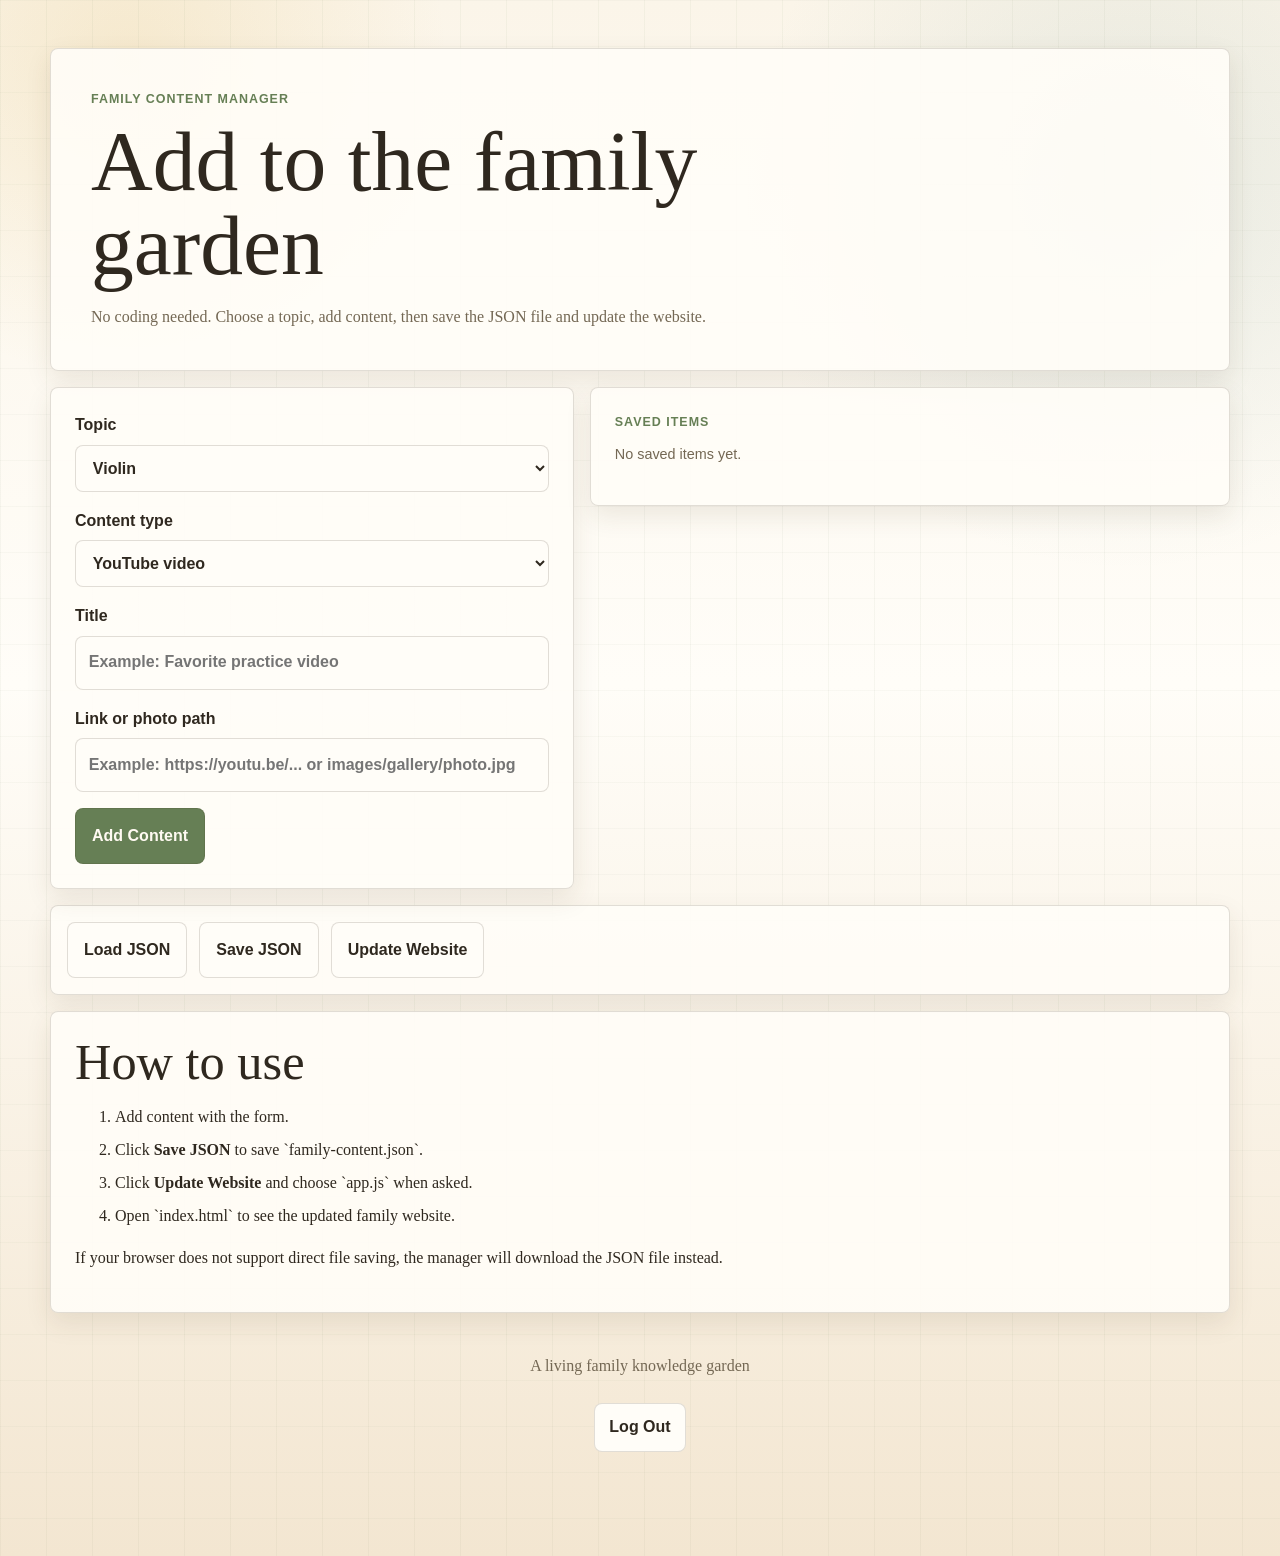
==== content-manager.html @ f442ba1f "Add files via upload" ====
<!DOCTYPE html>
<html lang="en">
<head>
  <meta charset="UTF-8">
  <meta name="viewport" content="width=device-width, initial-scale=1.0">
  <title>Content Manager | The D and L Family Website</title>
  <link rel="stylesheet" href="styles.css">
  <link rel="stylesheet" href="content-manager.css">
  <link rel="stylesheet" href="auth.css">
  <script src="auth-config.js" defer></script>
  <script src="auth.js" defer></script>
</head>
<body class="auth-locked">
  <main class="manager-shell">
    <section class="manager-hero">
      <p class="eyebrow">Family content manager</p>
      <h1>Add to the family garden</h1>
      <p>No coding needed. Choose a topic, add content, then save the JSON file and update the website.</p>
    </section>

    <section class="manager-grid">
      <form class="manager-card" id="content-form">
        <label>
          Topic
          <select id="topic-select" required></select>
        </label>

        <label>
          Content type
          <select id="content-type" required>
            <option value="videos">YouTube video</option>
            <option value="rednotePosts">RedNote / Xiaohongshu link</option>
            <option value="photos">Photo</option>
            <option value="notes">Note</option>
          </select>
        </label>

        <label class="title-field">
          Title
          <input id="content-title" type="text" placeholder="Example: Favorite practice video">
        </label>

        <label class="url-field">
          Link or photo path
          <input id="content-url" type="text" placeholder="Example: https://youtu.be/... or images/gallery/photo.jpg">
        </label>

        <label class="caption-field">
          Photo caption
          <input id="content-caption" type="text" placeholder="Example: Spring garden afternoon">
        </label>

        <label class="note-field">
          Note
          <textarea id="content-note" rows="5" placeholder="Write a family note, reminder, or reflection."></textarea>
        </label>

        <button class="manager-primary" type="submit">Add Content</button>
      </form>

      <section class="manager-card">
        <p class="eyebrow">Saved items</p>
        <div class="manager-preview" id="manager-preview"></div>
      </section>
    </section>

    <section class="manager-actions">
      <button type="button" id="load-json">Load JSON</button>
      <button type="button" id="save-json">Save JSON</button>
      <button type="button" id="update-app">Update Website</button>
    </section>

    <section class="manager-help">
      <h2>How to use</h2>
      <ol>
        <li>Add content with the form.</li>
        <li>Click <strong>Save JSON</strong> to save `family-content.json`.</li>
        <li>Click <strong>Update Website</strong> and choose `app.js` when asked.</li>
        <li>Open `index.html` to see the updated family website.</li>
      </ol>
      <p>
        If your browser does not support direct file saving, the manager will download the JSON file instead.
      </p>
    </section>

    <footer class="site-footer">
      <p>A living family knowledge garden</p>
      <button class="logout-button" type="button" data-logout>Log Out</button>
    </footer>
  </main>

  <script src="content-manager.js"></script>
</body>
</html>
---- styles.css ----
:root {
  --bg: #fbf5e9;
  --surface: #fffdf8;
  --surface-soft: #f5e8d4;
  --ink: #2f281f;
  --muted: #746854;
  --accent: #ad6743;
  --accent-dark: #70482d;
  --leaf: #667f55;
  --moss: #9bad80;
  --pond: #779f9d;
  --blossom: #cf9289;
  --sun: #dfb65c;
  --line: rgba(72, 56, 37, 0.16);
  --shadow: 0 22px 48px rgba(76, 54, 31, 0.14);
  --shadow-soft: 0 10px 26px rgba(76, 54, 31, 0.1);
  --radius: 8px;
  --max-width: 1180px;
  --serif: Georgia, "Times New Roman", serif;
  --sans: "Segoe UI", Arial, sans-serif;
}

* {
  box-sizing: border-box;
}

html {
  scroll-behavior: smooth;
}

body {
  margin: 0;
  background:
    linear-gradient(90deg, rgba(102, 127, 85, 0.055) 1px, transparent 1px),
    linear-gradient(180deg, rgba(102, 127, 85, 0.04) 1px, transparent 1px),
    radial-gradient(circle at 10% 4%, rgba(223, 182, 92, 0.2), transparent 20rem),
    radial-gradient(circle at 88% 12%, rgba(119, 159, 157, 0.16), transparent 24rem),
    linear-gradient(180deg, #fbf5e9 0%, #fffdf8 44%, #f3e6d1 100%);
  background-size: 46px 46px, 46px 46px, auto, auto, auto;
  color: var(--ink);
  font-family: var(--serif);
  line-height: 1.65;
  text-rendering: optimizeLegibility;
}

button,
a {
  font: inherit;
}

button {
  cursor: pointer;
}

button:focus-visible,
a:focus-visible {
  outline: 3px solid rgba(223, 182, 92, 0.72);
  outline-offset: 3px;
}

.sr-only {
  position: absolute;
  width: 1px;
  height: 1px;
  padding: 0;
  margin: -1px;
  overflow: hidden;
  clip: rect(0, 0, 0, 0);
  white-space: nowrap;
  border: 0;
}

.site-header {
  padding: clamp(0.85rem, 2.5vw, 1.35rem);
}

.top-nav {
  width: min(100%, var(--max-width));
  margin: 0 auto;
  display: flex;
  align-items: center;
  justify-content: space-between;
  gap: 1rem;
}

.brand {
  display: inline-flex;
  align-items: center;
  gap: 0.75rem;
  color: var(--ink);
  font-family: var(--sans);
  font-weight: 800;
  text-decoration: none;
  letter-spacing: 0;
}

.brand-mark {
  display: grid;
  place-items: center;
  width: 2.75rem;
  height: 2.75rem;
  border-radius: 50%;
  background:
    radial-gradient(circle at 34% 30%, #f8dba7 0 18%, transparent 19%),
    linear-gradient(135deg, var(--leaf), var(--accent));
  color: #fffaf6;
  letter-spacing: 0;
  box-shadow: 0 8px 20px rgba(89, 112, 76, 0.24);
  font-family: var(--sans);
  font-size: 0.95rem;
}

.nav-toggle {
  display: none;
  width: 2.75rem;
  height: 2.75rem;
  border: 1px solid var(--line);
  border-radius: var(--radius);
  background: var(--surface);
  padding: 0.65rem;
}

.nav-toggle span:not(.sr-only) {
  display: block;
  height: 2px;
  margin: 0.26rem 0;
  background: var(--ink);
}

.hero {
  width: min(100%, var(--max-width));
  margin: clamp(0.75rem, 2vw, 1.25rem) auto 0;
  position: relative;
  padding: 0 0 clamp(2.25rem, 6vw, 3.4rem);
}

.photo-hero {
  min-height: clamp(32rem, 74vw, 47rem);
  display: grid;
  align-items: end;
}

.hero-photo {
  position: absolute;
  inset: 0 0 clamp(2.25rem, 6vw, 3.4rem);
  min-height: 100%;
  border: 1px solid var(--line);
  border-radius: var(--radius);
  background:
    linear-gradient(135deg, rgba(109, 138, 95, 0.26), rgba(229, 184, 95, 0.22)),
    linear-gradient(180deg, #f7ebd9, #fffdf8);
  background-position: center;
  background-size: cover;
  box-shadow: var(--shadow);
  overflow: hidden;
}

.hero-photo::after {
  content: "";
  position: absolute;
  inset: 0;
  background:
    linear-gradient(90deg, rgba(27, 22, 17, 0.32), transparent 42%),
    radial-gradient(circle at 16% 86%, rgba(255, 246, 226, 0.18), transparent 18rem);
  pointer-events: none;
}

.hero-copy {
  max-width: 880px;
  position: relative;
  z-index: 1;
  padding: clamp(2.1rem, 6vw, 4.5rem);
}

.hero-copy::before {
  content: "";
  position: absolute;
  inset: auto 0 clamp(1.2rem, 3vw, 2rem) clamp(1.2rem, 3vw, 2rem);
  width: min(22rem, 45vw);
  height: 1px;
  background: rgba(255, 250, 242, 0.62);
}

.eyebrow {
  margin: 0 0 0.65rem;
  color: var(--leaf);
  font-family: var(--sans);
  font-size: 0.78rem;
  font-weight: 800;
  letter-spacing: 0.08em;
  text-transform: uppercase;
}

h1,
h2,
h3,
p {
  margin-top: 0;
}

h1 {
  margin-bottom: 1rem;
  font-size: clamp(2.35rem, 7vw, 5.35rem);
  line-height: 0.98;
  max-width: 850px;
  font-weight: 500;
}

h2 {
  margin-bottom: 0.45rem;
  font-size: clamp(1.8rem, 5vw, 3.15rem);
  line-height: 1.05;
  font-weight: 500;
}

h3 {
  margin-bottom: 1rem;
  font-size: 1.24rem;
  line-height: 1.2;
  font-weight: 600;
}

.hero p:last-child,
.section-heading p:last-child {
  color: var(--muted);
  font-size: 1.05rem;
}

.photo-hero .eyebrow,
.photo-hero h1,
.photo-hero p {
  color: #fffaf2;
  text-shadow: 0 3px 20px rgba(35, 27, 18, 0.55);
}

.photo-hero .eyebrow {
  color: #f8e6b8;
}

.photo-hero p:last-child {
  max-width: 620px;
  color: rgba(255, 250, 242, 0.92);
  font-size: clamp(1.05rem, 2vw, 1.35rem);
  line-height: 1.55;
}

main {
  padding: 0 clamp(1rem, 3vw, 1.75rem) 3.75rem;
}

.family-panel,
.detail-view,
.home-notes,
.recent-panel {
  width: min(100%, var(--max-width));
  margin: 0 auto;
}

.home-notes {
  display: grid;
  gap: clamp(1rem, 2.6vw, 1.35rem);
  margin-bottom: clamp(2rem, 5vw, 3rem);
}

.quote-panel,
.home-list-panel {
  border: 1px solid var(--line);
  border-radius: var(--radius);
  background:
    linear-gradient(180deg, rgba(255, 253, 248, 0.92), rgba(245, 232, 212, 0.66));
  box-shadow: var(--shadow-soft);
}

.quote-panel {
  padding: clamp(2rem, 6vw, 4.75rem);
  position: relative;
  overflow: hidden;
  background:
    radial-gradient(circle at 92% 12%, rgba(207, 146, 137, 0.18), transparent 16rem),
    radial-gradient(circle at 8% 88%, rgba(102, 127, 85, 0.14), transparent 17rem),
    linear-gradient(135deg, rgba(255, 253, 248, 0.98), rgba(245, 232, 212, 0.78));
  min-height: clamp(18rem, 34vw, 28rem);
  display: grid;
  align-content: center;
}

.quote-panel::before {
  content: "";
  position: absolute;
  inset: clamp(0.7rem, 1.8vw, 1rem);
  border: 1px solid rgba(102, 127, 85, 0.18);
  border-radius: calc(var(--radius) - 2px);
  pointer-events: none;
}

.quote-panel::after {
  content: "";
  position: absolute;
  right: clamp(1.25rem, 5vw, 4rem);
  bottom: clamp(1rem, 4vw, 3rem);
  width: clamp(5.5rem, 14vw, 10rem);
  height: clamp(5.5rem, 14vw, 10rem);
  border-radius: 70% 0 70% 0;
  background:
    linear-gradient(135deg, rgba(102, 127, 85, 0.2), rgba(223, 182, 92, 0.1));
  transform: rotate(-18deg);
  pointer-events: none;
}

.quote-panel .eyebrow {
  margin-bottom: clamp(1rem, 2.5vw, 1.5rem);
  color: var(--accent-dark);
  position: relative;
  z-index: 1;
}

.quote-panel blockquote {
  margin: 0;
  max-width: 930px;
  color: var(--ink);
  font-size: clamp(2.05rem, 5vw, 4.35rem);
  line-height: 1.08;
  font-weight: 500;
  position: relative;
  z-index: 1;
  text-wrap: balance;
}

.quote-panel blockquote::before {
  content: "“";
  position: absolute;
  left: -0.12em;
  top: -0.34em;
  color: rgba(102, 127, 85, 0.12);
  font-size: 2.2em;
  line-height: 1;
  z-index: -1;
}

.quote-panel blockquote::before {
  content: "\"";
}

.home-list-panel {
  padding: clamp(1.15rem, 3vw, 1.75rem);
}

.recent-panel {
  margin-top: clamp(2rem, 5vw, 3rem);
}

.home-list-grid {
  display: grid;
  gap: 0.85rem;
}

.home-list-grid article {
  min-height: 7.2rem;
  padding: 1rem;
  border: 1px solid var(--line);
  border-radius: var(--radius);
  background: rgba(255, 253, 248, 0.72);
  transition: transform 180ms ease, box-shadow 180ms ease;
}

.home-list-grid article:hover {
  transform: translateY(-2px);
  box-shadow: 0 10px 20px rgba(76, 54, 31, 0.08);
}

.home-list-grid h3 {
  margin-bottom: 0.4rem;
}

.home-list-grid p {
  margin-bottom: 0;
  color: var(--muted);
  font-size: 0.96rem;
  line-height: 1.5;
}

.section-heading {
  margin-bottom: 1.35rem;
  max-width: 780px;
}

.tabs {
  display: grid;
  grid-template-columns: repeat(2, 1fr);
  gap: clamp(0.85rem, 2vw, 1.15rem);
  margin-bottom: clamp(1.25rem, 3vw, 1.8rem);
}

.section-banner {
  display: grid;
  gap: 1.05rem;
  margin-bottom: clamp(1.15rem, 3vw, 1.55rem);
  padding: 0.75rem;
  border: 1px solid var(--line);
  border-radius: var(--radius);
  background:
    linear-gradient(180deg, rgba(255, 253, 248, 0.94), rgba(245, 232, 212, 0.8));
  box-shadow: var(--shadow-soft);
}

.section-banner-photo {
  min-height: clamp(14rem, 34vw, 25rem);
  border-radius: var(--radius);
  background:
    linear-gradient(135deg, rgba(109, 138, 95, 0.24), rgba(229, 184, 95, 0.2)),
    #ead8bd;
  background-position: center;
  background-size: cover;
  box-shadow: inset 0 -80px 90px rgba(42, 32, 22, 0.18);
}

.section-banner-copy {
  padding: 0.35rem 0.35rem 0.5rem;
}

.section-banner-copy h2 {
  margin-bottom: 0.55rem;
}

.section-banner-copy p:last-child {
  color: var(--muted);
  margin-bottom: 0;
}

.section-privacy-note {
  margin-top: 1rem;
  padding: 0.85rem 1rem;
  border-left: 3px solid rgba(102, 127, 85, 0.5);
  background: rgba(255, 253, 248, 0.68);
  color: var(--muted);
  font-family: var(--sans);
  font-size: 0.94rem;
  line-height: 1.55;
}

.tab-button {
  min-height: clamp(13rem, 29vw, 18rem);
  border: 1px solid var(--line);
  border-radius: var(--radius);
  background:
    linear-gradient(145deg, rgba(255, 253, 248, 0.92), rgba(247, 235, 217, 0.72));
  background-color: #6d5a43;
  background-position: center;
  background-size: cover;
  color: #fffaf2;
  padding: clamp(1rem, 2.4vw, 1.35rem);
  position: relative;
  overflow: hidden;
  text-align: left;
  display: grid;
  align-content: end;
  box-shadow: 0 12px 28px rgba(76, 54, 31, 0.12);
  transition: transform 220ms ease, border-color 220ms ease, box-shadow 220ms ease, filter 220ms ease;
}

.tab-button::before {
  content: "";
  position: absolute;
  inset: 0;
  background:
    linear-gradient(180deg, transparent 18%, rgba(34, 27, 20, 0.7)),
    radial-gradient(circle at top left, rgba(255, 249, 239, 0.22), transparent 16rem);
  pointer-events: none;
}

.tab-button::after {
  content: "";
  position: absolute;
  inset: 0.55rem;
  border: 1px solid rgba(255, 250, 242, 0.28);
  border-radius: calc(var(--radius) - 2px);
  pointer-events: none;
}

.tab-button strong {
  display: block;
  position: relative;
  font-size: clamp(1.32rem, 2.5vw, 1.95rem);
  line-height: 1.1;
  text-shadow: 0 2px 14px rgba(0, 0, 0, 0.35);
  font-weight: 600;
}

.tab-button small {
  display: block;
  position: relative;
  margin-top: 0.5rem;
  color: rgba(255, 250, 242, 0.88);
  font-family: var(--sans);
  font-size: 0.88rem;
  line-height: 1.35;
  text-shadow: 0 2px 12px rgba(0, 0, 0, 0.35);
}

.tab-button:hover,
.tab-button:focus-visible {
  transform: translateY(-4px);
  box-shadow: var(--shadow);
  filter: saturate(1.05);
}

.tab-button.active {
  border-color: rgba(255, 249, 239, 0.92);
  box-shadow: var(--shadow);
}

.topic-grid {
  display: grid;
  gap: clamp(0.9rem, 2vw, 1.15rem);
  animation: fadeIn 260ms ease;
}

.topic-card,
.placeholder-card {
  border: 1px solid var(--line);
  border-radius: var(--radius);
  background: var(--surface);
}

.topic-card {
  width: 100%;
  min-height: 16.5rem;
  padding: 0;
  color: var(--ink);
  position: relative;
  overflow: hidden;
  text-align: left;
  display: grid;
  grid-template-rows: 10.25rem 1fr;
  box-shadow: 0 11px 26px rgba(76, 54, 31, 0.09);
  transition: transform 220ms ease, box-shadow 220ms ease, border-color 220ms ease;
}

.topic-card:hover,
.topic-card:focus-visible {
  transform: translateY(-5px);
  border-color: rgba(127, 151, 121, 0.55);
  box-shadow: var(--shadow);
}

.topic-card h3 {
  margin-bottom: 0.35rem;
  font-size: 1.25rem;
}

.topic-card p {
  margin: 0;
  color: var(--muted);
  font-size: 0.96rem;
  line-height: 1.5;
}

.topic-thumb {
  min-height: 10.25rem;
  background:
    linear-gradient(135deg, rgba(109, 138, 95, 0.2), rgba(229, 184, 95, 0.16)),
    #ead8bd;
  background-position: center;
  background-size: cover;
  transition: transform 280ms ease, filter 280ms ease;
}

.topic-card:hover .topic-thumb,
.topic-card:focus-visible .topic-thumb {
  transform: scale(1.035);
  filter: saturate(1.04);
}

.topic-copy {
  display: block;
  padding: 1rem 1.05rem 1.1rem;
}

.detail-view {
  margin-top: clamp(1.35rem, 3vw, 2rem);
  animation: slideUp 280ms ease;
}

.back-button {
  margin-bottom: 1rem;
  border: 1px solid var(--line);
  border-radius: var(--radius);
  background: #fffdf8;
  color: var(--ink);
  font-family: var(--sans);
  font-weight: 700;
  padding: 0.7rem 0.95rem;
  box-shadow: 0 8px 18px rgba(76, 54, 31, 0.08);
  transition: background 180ms ease, transform 180ms ease, box-shadow 180ms ease;
}

.back-button:hover,
.back-button:focus-visible {
  background: var(--surface-soft);
  transform: translateX(-3px);
  box-shadow: var(--shadow-soft);
}

.detail-card {
  border: 1px solid var(--line);
  border-radius: var(--radius);
  background:
    linear-gradient(180deg, rgba(255, 253, 248, 0.94), rgba(255, 249, 239, 0.9));
  box-shadow: var(--shadow);
  position: relative;
  overflow: hidden;
  padding: clamp(1rem, 4vw, 2.15rem);
}

.detail-card::before {
  content: "";
  position: absolute;
  inset: 0 auto 0 0;
  width: 0.45rem;
  background: linear-gradient(180deg, var(--leaf), var(--sun), var(--blossom));
}

.detail-card > * {
  position: relative;
}

.topic-detail-hero {
  min-height: clamp(16rem, 38vw, 30rem);
  margin: calc(clamp(1rem, 4vw, 2.15rem) * -1) calc(clamp(1rem, 4vw, 2.15rem) * -1) clamp(1.3rem, 3vw, 1.8rem);
  border-bottom: 1px solid var(--line);
  background:
    linear-gradient(135deg, rgba(109, 138, 95, 0.22), rgba(229, 184, 95, 0.16)),
    #ead8bd;
  background-position: center;
  background-size: cover;
  box-shadow: inset 0 -100px 110px rgba(42, 32, 22, 0.2);
}

.topic-detail-intro {
  max-width: 780px;
}

.detail-owner {
  color: var(--leaf);
  font-family: var(--sans);
  font-weight: 800;
  letter-spacing: 0.08em;
  text-transform: uppercase;
  margin-bottom: 0.35rem;
}

.detail-updated {
  margin: -0.15rem 0 0.85rem;
  color: var(--muted);
  font-family: var(--sans);
  font-size: 0.86rem;
  font-weight: 700;
  letter-spacing: 0.02em;
}

.resource-layout {
  display: grid;
  gap: clamp(1.05rem, 2.4vw, 1.35rem);
  margin-top: clamp(1.5rem, 4vw, 2.1rem);
}

.resource-section {
  padding-top: 1.1rem;
  border-top: 1px solid var(--line);
}

.resource-section h3 {
  display: inline-flex;
  align-items: center;
  gap: 0.5rem;
}

.resource-section h3::before {
  content: "";
  width: 0.85rem;
  height: 0.85rem;
  border-radius: 80% 0 80% 0;
  background: var(--moss);
  transform: rotate(-22deg);
}

.resource-grid {
  display: grid;
  gap: 0.9rem;
}

#photo-list {
  gap: 1rem;
}

.placeholder-card {
  min-height: 5.75rem;
  padding: 1rem;
  background:
    linear-gradient(180deg, #fffdf8 0%, #fff8ed 100%);
  position: relative;
  overflow: hidden;
  box-shadow: 0 8px 18px rgba(76, 54, 31, 0.07);
}

.placeholder-card strong {
  display: block;
  margin-bottom: 0.35rem;
}

.placeholder-card::after {
  content: "";
  position: absolute;
  right: -0.6rem;
  bottom: -0.75rem;
  width: 4rem;
  height: 4rem;
  border: 1px solid rgba(109, 138, 95, 0.16);
  border-radius: 50%;
}

.placeholder-card a {
  display: block;
  margin-top: 0.35rem;
  color: var(--accent-dark);
  font-weight: 700;
  overflow-wrap: anywhere;
}

.video-card {
  display: grid;
  gap: 0.75rem;
}

.video-frame {
  width: 100%;
  aspect-ratio: 16 / 9;
  border-radius: var(--radius);
  overflow: hidden;
  background: #2f2a22;
}

.video-frame iframe {
  width: 100%;
  height: 100%;
  border: 0;
  display: block;
}

.photo-card {
  display: grid;
  gap: 0.65rem;
}

.photo-card img {
  width: 100%;
  aspect-ratio: 4 / 3;
  object-fit: cover;
  border-radius: var(--radius);
  border: 1px solid var(--line);
}

.gallery-card {
  min-height: auto;
  padding: 0.72rem;
  border: 1px solid var(--line);
  border-radius: var(--radius);
  background: #fffdf8;
  box-shadow: 0 12px 24px rgba(91, 67, 38, 0.09);
  transition: transform 200ms ease, box-shadow 200ms ease;
}

.gallery-card:hover {
  transform: translateY(-3px);
  box-shadow: var(--shadow-soft);
}

.gallery-card img {
  aspect-ratio: 5 / 4;
}

.placeholder-label {
  display: block;
  color: var(--muted);
  font-family: var(--sans);
  font-size: 0.9rem;
}

.notes-list {
  display: grid;
  gap: 0.75rem;
  margin: 0;
  padding-left: 1.15rem;
}

.notes-list li::marker {
  color: var(--leaf);
}

.timeline-list {
  display: grid;
  gap: 0.85rem;
}

.timeline-item {
  display: grid;
  grid-template-columns: 4.25rem 1fr;
  gap: 0.9rem;
  align-items: start;
  padding: 0.95rem;
  border: 1px solid var(--line);
  border-radius: var(--radius);
  background: rgba(255, 253, 248, 0.78);
  box-shadow: 0 8px 18px rgba(76, 54, 31, 0.06);
}

.timeline-item time {
  color: var(--accent-dark);
  font-family: var(--sans);
  font-weight: 800;
}

.timeline-item p {
  margin: 0;
}

.site-footer {
  padding: 2.5rem 1rem;
  color: var(--muted);
  text-align: center;
}

.is-fading {
  animation: fadeIn 220ms ease;
}

@keyframes fadeIn {
  from {
    opacity: 0;
    transform: translateY(6px);
  }

  to {
    opacity: 1;
    transform: translateY(0);
  }
}

@keyframes slideUp {
  from {
    opacity: 0;
    transform: translateY(14px);
  }

  to {
    opacity: 1;
    transform: translateY(0);
  }
}

@media (min-width: 620px) {
  .site-header {
    padding: 1.25rem 1.5rem;
  }

  main {
    padding-inline: 1.5rem;
  }

  .topic-grid {
    grid-template-columns: repeat(2, minmax(0, 1fr));
  }

  .resource-grid {
    grid-template-columns: repeat(2, minmax(0, 1fr));
  }

  #photo-list {
    grid-template-columns: repeat(2, minmax(0, 1fr));
  }

  .home-list-grid {
    grid-template-columns: repeat(3, minmax(0, 1fr));
  }
}

@media (min-width: 920px) {
  .site-header {
    padding-top: 1.5rem;
  }

  .tabs {
    grid-template-columns: repeat(4, minmax(0, 1fr));
  }

  .topic-grid {
    grid-template-columns: repeat(3, minmax(0, 1fr));
  }

  .section-banner {
    grid-template-columns: minmax(0, 1.55fr) minmax(20rem, 0.9fr);
    align-items: stretch;
  }

  .section-banner-copy {
    display: grid;
    align-content: center;
    padding: 1.5rem;
  }

  .resource-layout {
    grid-template-columns: repeat(2, minmax(0, 1fr));
  }

  #photo-list {
    grid-template-columns: repeat(3, minmax(0, 1fr));
  }

  .notes-section,
  .timeline-section {
    grid-column: 1 / -1;
  }
}

@media (max-width: 540px) {
  body {
    background-size: 34px 34px, 34px 34px, auto, auto, auto;
  }

  .brand span:last-child {
    max-width: 11.5rem;
    line-height: 1.2;
  }

  .photo-hero {
    min-height: 30rem;
  }

  .hero {
    padding-bottom: 2.2rem;
  }

  .hero-photo {
    bottom: 2.2rem;
    min-height: 100%;
  }

  .hero-copy {
    padding: 1.35rem;
  }

  .hero-copy::before {
    left: 1.35rem;
    bottom: 0.85rem;
    width: 12rem;
  }

  .quote-panel {
    min-height: 17rem;
    padding: 1.6rem;
  }

  .quote-panel blockquote {
    font-size: clamp(1.9rem, 10vw, 3rem);
  }

  h1 {
    font-size: clamp(2.1rem, 13vw, 3.65rem);
  }

  .tabs {
    grid-template-columns: 1fr;
  }

  .tab-button {
    min-height: 13rem;
  }

  .tab-button small {
    max-width: 18rem;
  }

  .timeline-item {
    grid-template-columns: 1fr;
    gap: 0.25rem;
  }

  .topic-card {
    min-height: 15.5rem;
    grid-template-rows: 9.6rem 1fr;
  }

  .topic-thumb {
    min-height: 9.6rem;
  }

  .section-banner {
    padding: 0.6rem;
  }

  .section-banner-photo {
    min-height: 13rem;
  }

  .topic-detail-hero {
    min-height: 15rem;
  }
}

@media (min-width: 620px) and (max-width: 919px) {
  .tabs {
    grid-template-columns: repeat(2, minmax(0, 1fr));
  }

  .tab-button {
    min-height: 15rem;
  }

  .section-banner {
    grid-template-columns: minmax(0, 1.2fr) minmax(15rem, 0.9fr);
    align-items: stretch;
  }

  .section-banner-copy {
    display: grid;
    align-content: center;
    padding: 1.1rem;
  }
}

@media (prefers-reduced-motion: reduce) {
  *,
  *::before,
  *::after {
    scroll-behavior: auto !important;
    animation-duration: 1ms !important;
    transition-duration: 1ms !important;
  }
}
---- content-manager.css ----
.manager-shell {
  width: min(100% - 2rem, var(--max-width));
  margin: 0 auto;
  padding: clamp(1.25rem, 4vw, 3rem) 0 4rem;
}

.manager-hero,
.manager-card,
.manager-actions,
.manager-help {
  border: 1px solid var(--line);
  border-radius: var(--radius);
  background: rgba(255, 253, 248, 0.9);
  box-shadow: var(--shadow-soft);
}

.manager-hero {
  padding: clamp(1.5rem, 4vw, 2.5rem);
  margin-bottom: 1rem;
}

.manager-hero p:last-child {
  color: var(--muted);
  margin-bottom: 0;
}

.manager-grid {
  display: grid;
  gap: 1rem;
}

.manager-card {
  padding: clamp(1rem, 3vw, 1.5rem);
}

.manager-card label {
  display: grid;
  gap: 0.4rem;
  margin-bottom: 1rem;
  color: var(--ink);
  font-family: var(--sans);
  font-weight: 800;
}

.manager-card input,
.manager-card select,
.manager-card textarea {
  width: 100%;
  border: 1px solid var(--line);
  border-radius: var(--radius);
  background: #fffdf8;
  color: var(--ink);
  font: inherit;
  padding: 0.8rem;
}

.manager-card textarea {
  resize: vertical;
}

.manager-primary,
.manager-actions button {
  border: 1px solid var(--line);
  border-radius: var(--radius);
  background: var(--leaf);
  color: #fffaf2;
  font-family: var(--sans);
  font-weight: 800;
  padding: 0.85rem 1rem;
}

.manager-actions {
  display: flex;
  flex-wrap: wrap;
  gap: 0.75rem;
  margin: 1rem 0;
  padding: 1rem;
}

.manager-actions button {
  background: #fffdf8;
  color: var(--ink);
}

.manager-preview {
  display: grid;
  gap: 0.75rem;
}

.preview-item {
  border: 1px solid var(--line);
  border-radius: var(--radius);
  background: rgba(245, 232, 212, 0.45);
  padding: 0.85rem;
}

.preview-item strong {
  display: block;
}

.preview-item small {
  color: var(--muted);
  font-family: var(--sans);
}

.manager-help {
  padding: clamp(1rem, 3vw, 1.5rem);
}

.manager-help li {
  margin-bottom: 0.4rem;
}

.is-hidden {
  display: none !important;
}

@media (min-width: 840px) {
  .manager-grid {
    grid-template-columns: minmax(0, 0.9fr) minmax(0, 1.1fr);
    align-items: start;
  }
}
---- auth.css ----
body.auth-locked > *:not(.password-gate) {
  display: none !important;
}

.password-gate {
  min-height: 100vh;
  display: grid;
  place-items: center;
  padding: 1.25rem;
  background:
    radial-gradient(circle at 12% 12%, rgba(223, 182, 92, 0.18), transparent 18rem),
    radial-gradient(circle at 88% 18%, rgba(102, 127, 85, 0.16), transparent 22rem),
    linear-gradient(180deg, #fbf5e9 0%, #fffdf8 52%, #f3e6d1 100%);
  color: #2f281f;
  font-family: Georgia, "Times New Roman", serif;
}

.password-card {
  width: min(100%, 28rem);
  border: 1px solid rgba(72, 56, 37, 0.16);
  border-radius: 8px;
  background: rgba(255, 253, 248, 0.94);
  box-shadow: 0 22px 48px rgba(76, 54, 31, 0.14);
  padding: clamp(1.4rem, 5vw, 2.25rem);
}

.password-card h1 {
  margin: 0 0 0.75rem;
  font-size: clamp(1.8rem, 7vw, 2.7rem);
  font-weight: 500;
  line-height: 1.05;
}

.password-card p {
  margin: 0 0 1.1rem;
  color: #746854;
  line-height: 1.55;
}

.password-card label {
  display: grid;
  gap: 0.45rem;
  color: #2f281f;
  font-family: "Segoe UI", Arial, sans-serif;
  font-weight: 800;
}

.password-card input {
  width: 100%;
  border: 1px solid rgba(72, 56, 37, 0.18);
  border-radius: 8px;
  background: #fffdf8;
  color: #2f281f;
  font: inherit;
  padding: 0.85rem;
}

.password-card button {
  width: 100%;
  margin-top: 1rem;
  border: 1px solid rgba(72, 56, 37, 0.16);
  border-radius: 8px;
  background: #667f55;
  color: #fffaf2;
  cursor: pointer;
  font-family: "Segoe UI", Arial, sans-serif;
  font-weight: 800;
  padding: 0.9rem 1rem;
}

.logout-button {
  border: 1px solid rgba(72, 56, 37, 0.16);
  border-radius: 8px;
  background: #fffdf8;
  color: #2f281f;
  cursor: pointer;
  font-family: "Segoe UI", Arial, sans-serif;
  font-weight: 800;
  margin-top: 0.5rem;
  padding: 0.65rem 0.9rem;
}

.logout-button:hover,
.logout-button:focus-visible {
  background: #f5e8d4;
}

.password-error {
  min-height: 1.4rem;
  margin-top: 0.8rem !important;
  color: #ad6743 !important;
  font-family: "Segoe UI", Arial, sans-serif;
  font-size: 0.92rem;
  font-weight: 800;
}
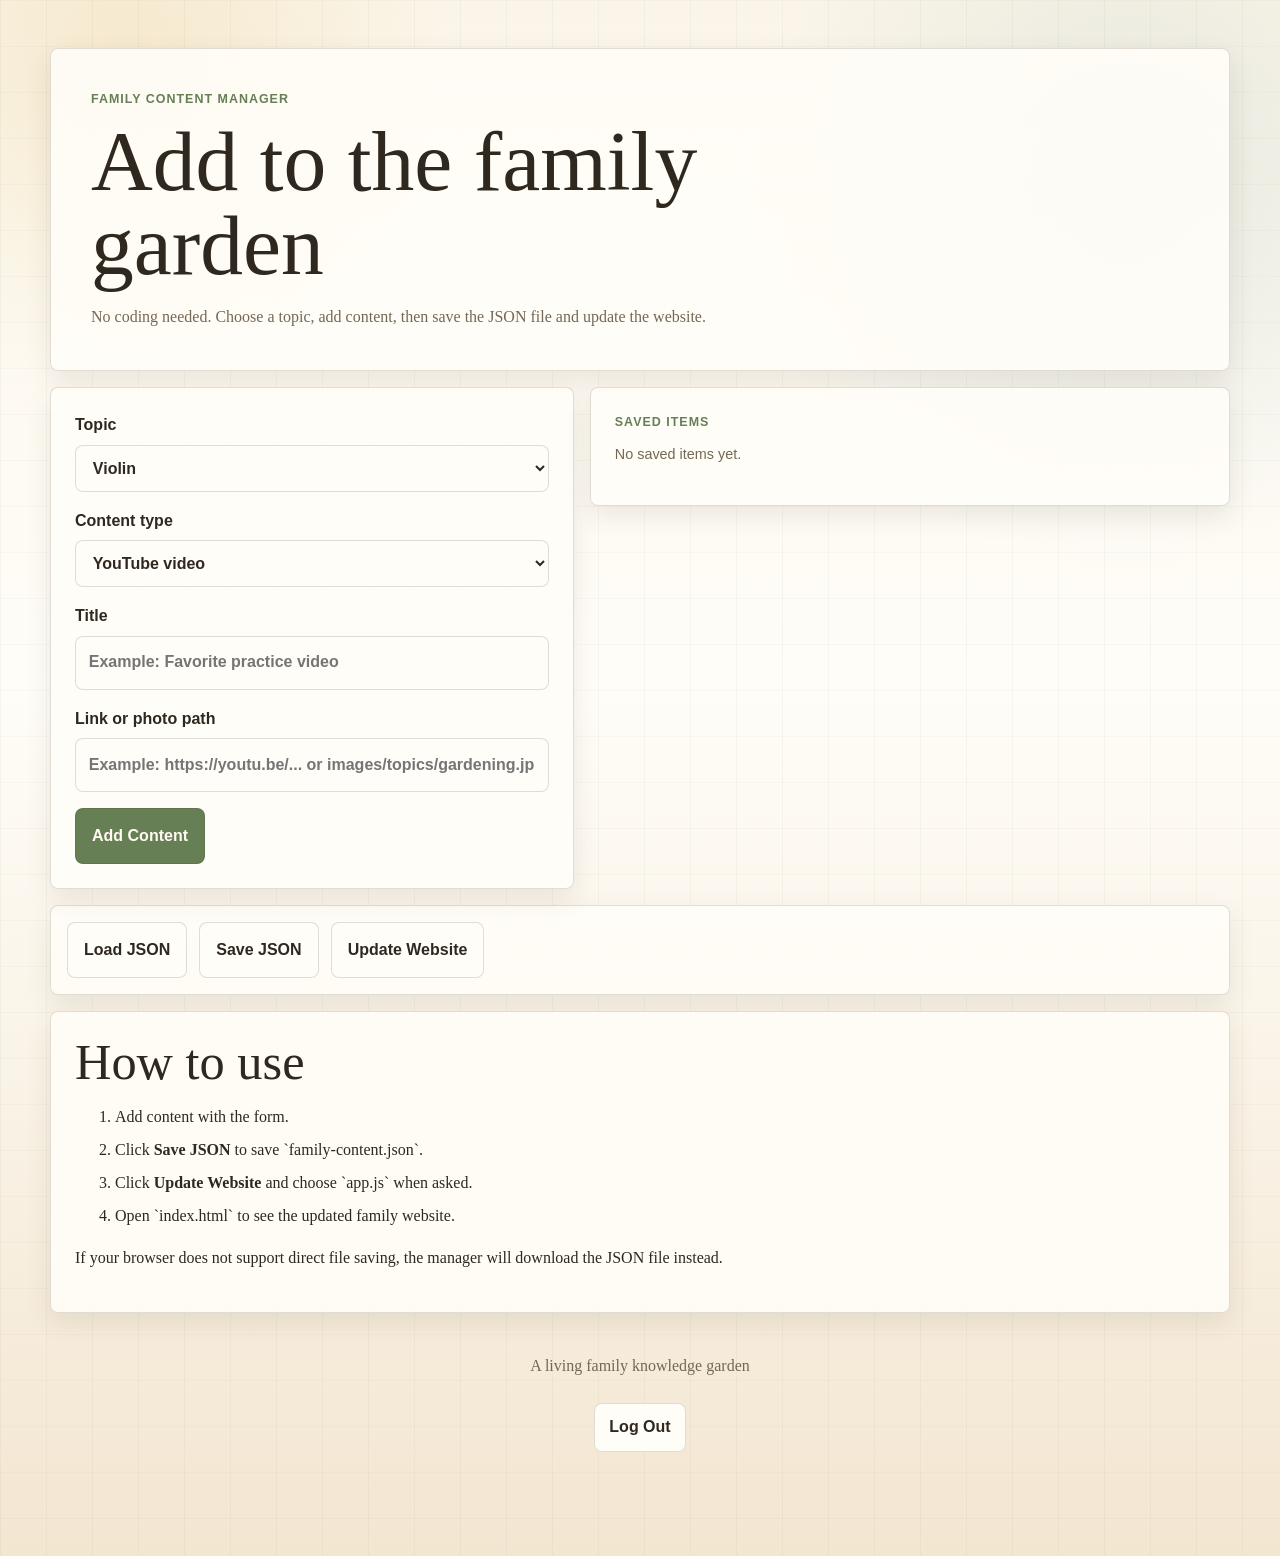
==== commit f930fce4: "Add files via upload" ====
--- a/content-manager.html
+++ b/content-manager.html
@@ -42,7 +42,7 @@
 
         <label class="url-field">
           Link or photo path
-          <input id="content-url" type="text" placeholder="Example: https://youtu.be/... or images/gallery/photo.jpg">
+          <input id="content-url" type="text" placeholder="Example: https://youtu.be/... or images/topics/gardening.jpg">
         </label>
 
         <label class="caption-field">
